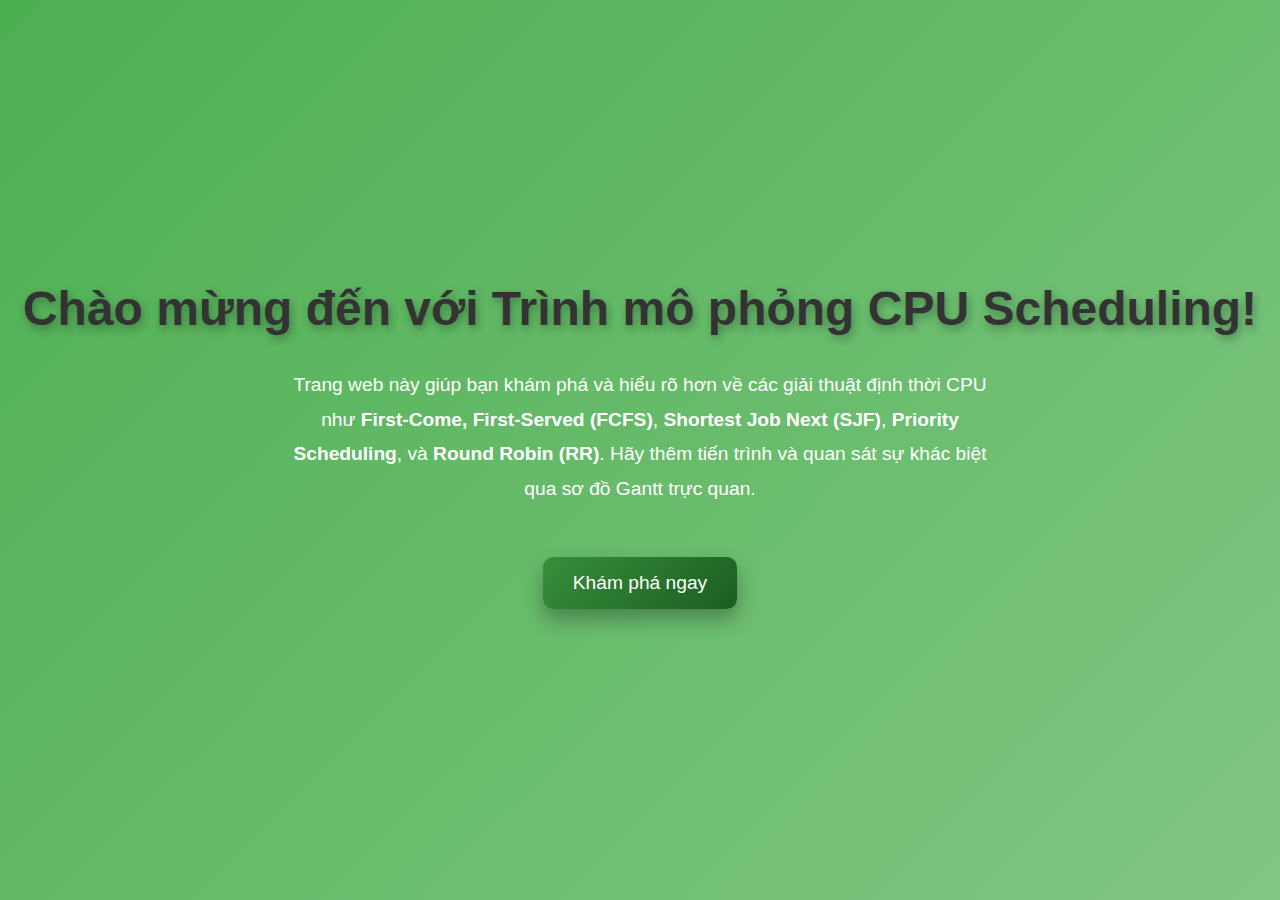
==== index.html @ cb7002d4 "first commit" ====
<!DOCTYPE html>
<html lang="vi">
<head>
    <meta charset="UTF-8">
    <meta name="viewport" content="width=device-width, initial-scale=1.0">
    <title>CPU Scheduling Algorithms</title>
    <link rel="stylesheet" href="style1.css">
</head>
<body>
    <body>
        <div id="intro">
            <h1>Chào mừng đến với Trình mô phỏng CPU Scheduling!</h1>
            <p>
                Trang web này giúp bạn khám phá và hiểu rõ hơn về các giải thuật định thời CPU như 
                <strong>First-Come, First-Served (FCFS)</strong>, 
                <strong>Shortest Job Next (SJF)</strong>, 
                <strong>Priority Scheduling</strong>, và 
                <strong>Round Robin (RR)</strong>. 
                Hãy thêm tiến trình và quan sát sự khác biệt qua sơ đồ Gantt trực quan.
            </p>
            <button id="startBtn">Khám phá ngay</button>
        </div>
        <div id="loading" style="display: none;">
            <p>Đang tính toán...</p>
            <div class="spinner"></div>
        </div>
            
        <div id="app" style="display: none;"> <!-- Ẩn nội dung chính lúc đầu -->
            <h1>Minh Họa Giải Thuật Định Thời CPU</h1>
            <!-- Nội dung cũ -->
            <select id="algorithm" onchange="toggleTimeQuantum(); togglePriorityColumn();">
                <option value="fcfs">First-Come, First-Served (FCFS)</option>
                <option value="sjf">Shortest Job First (SJF)</option>
                <option value="priority">Priority Scheduling</option>
                <option value="rr">Round Robin (RR)</option>
            </select>
            
            <input type="number" id="timeQuantum" placeholder="Time Quantum (dành cho RR)" style="display: none;">
    
            <button id="addProcessBtn">Thêm Tiến Trình</button>
            
            <table id="processTable">
                <tr>
                    <th>Tiến Trình</th>
                    <th>Thời Gian Đến</th>
                    <th>Thời Gian Burst</th>
                    <th id="priorityColumn" style="display: none;">Độ Ưu Tiên</th>
                </tr>
            </table>
    
            <button id="runAlgorithmBtn">Chạy Giải Thuật</button>
            <button id="clearOutputBtn">Xóa Nội Dung</button>

    
            <div id="ganttChart" style="margin-top: 20px;">
                <h3>Sơ đồ Gantt:</h3>
                <canvas id="ganttCanvas" width="800" height="100"></canvas>
            </div>
    
            <div id="output"></div>



        </div>
        <!-- <script src="script.js"></script> -->
        <script src="test.js"></script>
    </body>


<!-- 
    <h1>Minh Họa Giải Thuật Định Thời CPU</h1>
    <div id="app"> -->
        <!-- <select id="algorithm" onchange="toggleTimeQuantum(); togglePriorityColumn();">
            <option value="fcfs">First-Come, First-Served (FCFS)</option>
            <option value="sjf">Shortest Job Next (sjf)</option>
            <option value="priority">Priority Scheduling</option>
            <option value="rr">Round Robin (RR)</option>
        </select>
        
        <input type="number" id="timeQuantum" placeholder="Time Quantum (dành cho RR)" style="display: none;">

        <button id="addProcessBtn">Thêm Tiến Trình</button>
        
        <table id="processTable">
            <tr>
                <th>Tiến Trình</th>
                <th>Thời Gian Đến</th>
                <th>Thời Gian Burst</th>
                <th id="priorityColumn" style="display: none;">Độ Ưu Tiên</th>
            </tr>
        </table>

        <button id="runAlgorithmBtn">Chạy Giải Thuật</button>

        <div id="ganttChart" style="margin-top: 20px;">
            <h3>Sơ đồ Gantt:</h3>
            <canvas id="ganttCanvas" width="800" height="100"></canvas>
        </div>

        <div id="output"></div> -->
    <!-- </div> -->
    <script src="script.js"></script>
</body>
</html>
---- style1.css ----
/* Reset cơ bản */
* {
    margin: 0;
    padding: 0;
    box-sizing: border-box;
    font-family: 'Roboto', sans-serif;
}

body {
    background-color: #f4f4f4;
    color: #333;
    line-height: 1.6;
}

/* Phần Intro */
#intro {
    height: 100vh; /* Chiều cao viewport */
    display: flex;
    flex-direction: column;
    justify-content: center;
    align-items: center;
    text-align: center;
    background: linear-gradient(135deg, #4caf50, #81c784);
    color: white;
    padding: 20px;
    animation: fadeInSlide 1.5s ease-out;
}

#intro h1 {
    font-size: 3rem;
    margin-bottom: 20px;
    text-shadow: 2px 4px 8px rgba(0, 0, 0, 0.3);
}

#intro p {
    font-size: 1.2rem;
    line-height: 1.8;
    margin-bottom: 30px;
    max-width: 700px;
}

#intro button {
    background: linear-gradient(135deg, #388e3c, #1b5e20);
    color: white;
    padding: 15px 30px;
    font-size: 1.2rem;
    border: none;
    border-radius: 10px;
    box-shadow: 0 10px 20px rgba(0, 0, 0, 0.3);
    cursor: pointer;
    transition: all 0.3s ease;
}

#intro button:hover {
    background: linear-gradient(135deg, #4caf50, #388e3c);
    transform: scale(1.05);
    box-shadow: 0 12px 25px rgba(0, 0, 0, 0.4);
}

/* Hiệu ứng chuyển động */
@keyframes fadeInSlide {
    from {
        opacity: 0;
        transform: translateY(50px);
    }
    to {
        opacity: 1;
        transform: translateY(0);
    }
}

/* Trang chính */
h1 {
    font-size: 2.5rem;
    color: #333;
    margin-bottom: 20px;
    text-align: center;
    text-shadow: 2px 2px 6px rgba(0, 0, 0, 0.2);
}

#app {
    max-width: 1200px;
    margin: 20px auto;
    background: white;
    padding: 20px;
    border-radius: 15px;
    box-shadow: 0 10px 30px rgba(0, 0, 0, 0.1);
}

/* Dropdown chọn thuật toán */
#algorithm {
    width: 100%;
    max-width: 400px;
    padding: 10px;
    margin: 20px auto;
    border: 2px solid #4caf50;
    border-radius: 10px;
    background: white;
    font-size: 1rem;
    box-shadow: 0 5px 15px rgba(0, 0, 0, 0.1);
}

#timeQuantum {
    display: none;
    width: 100%;
    max-width: 300px;
    padding: 10px;
    margin: 20px auto;
    border: 2px solid #4caf50;
    border-radius: 10px;
    font-size: 1rem;
}

/* Nút thêm và chạy thuật toán */
button {
    display: block;
    background: linear-gradient(135deg, #388e3c, #1b5e20);
    color: white;
    padding: 10px 20px;
    font-size: 1rem;
    border: none;
    border-radius: 10px;
    margin: 20px auto;
    cursor: pointer;
    transition: all 0.3s ease;
    box-shadow: 0 5px 15px rgba(0, 0, 0, 0.2);
}

button:hover {
    background: linear-gradient(135deg, #4caf50, #388e3c);
    transform: scale(1.05);
    box-shadow: 0 10px 20px rgba(0, 0, 0, 0.4);
}

/* Bảng tiến trình */
table {
    width: 100%;
    border-collapse: collapse;
    margin: 20px 0;
}

th, td {
    text-align: center;
    padding: 10px;
    border: 1px solid #ddd;
    font-size: 1rem;
}

th {
    background-color: #4caf50;
    color: white;
}

tr:nth-child(even) {
    background-color: #f9f9f9;
}

tr:hover {
    background-color: #f1f1f1;
}

/* Sơ đồ Gantt */
#ganttChart {
    margin-top: 40px;
    text-align: center;
}

#ganttCanvas {
    border: 2px solid #4caf50;
    border-radius: 10px;
    box-shadow: 0 5px 15px rgba(0, 0, 0, 0.2);
}

/* Kết quả */
#output {
    margin-top: 20px;
    padding: 20px;
    background: #e8f5e9;
    border-left: 5px solid #4caf50;
    border-radius: 10px;
    box-shadow: 0 5px 15px rgba(0, 0, 0, 0.1);
}

#output h3 {
    font-size: 1.5rem;
    color: #388e3c;
    margin-bottom: 10px;
}


#clearOutputBtn {
    background: linear-gradient(135deg, #d32f2f, #b71c1c);
    color: white;
    padding: 10px 20px;
    font-size: 1rem;
    border: none;
    border-radius: 10px;
    margin: 20px auto;
    cursor: pointer;
    transition: all 0.3s ease;
    box-shadow: 0 5px 15px rgba(0, 0, 0, 0.2);
    display: block;
}

#clearOutputBtn:hover {
    background: linear-gradient(135deg, #f44336, #d32f2f);
    transform: scale(1.05);
    box-shadow: 0 10px 20px rgba(0, 0, 0, 0.4);
}

/* phần bổ xung */
/* Hiệu ứng Loading */
#loading {
    position: fixed;
    top: 50%;
    left: 50%;
    transform: translate(-50%, -50%);
    background-color: rgba(0, 0, 0, 0.5);
    padding: 20px;
    border-radius: 10px;
    color: white;
    font-size: 1.2rem;
    text-align: center;
    display: none; /* Ẩn mặc định */
}

.spinner {
    border: 4px solid #f3f3f3;
    border-top: 4px solid #4caf50;
    border-radius: 50%;
    width: 40px;
    height: 40px;
    animation: spin 2s linear infinite;
}

@keyframes spin {
    0% { transform: rotate(0deg); }
    100% { transform: rotate(360deg); }
}
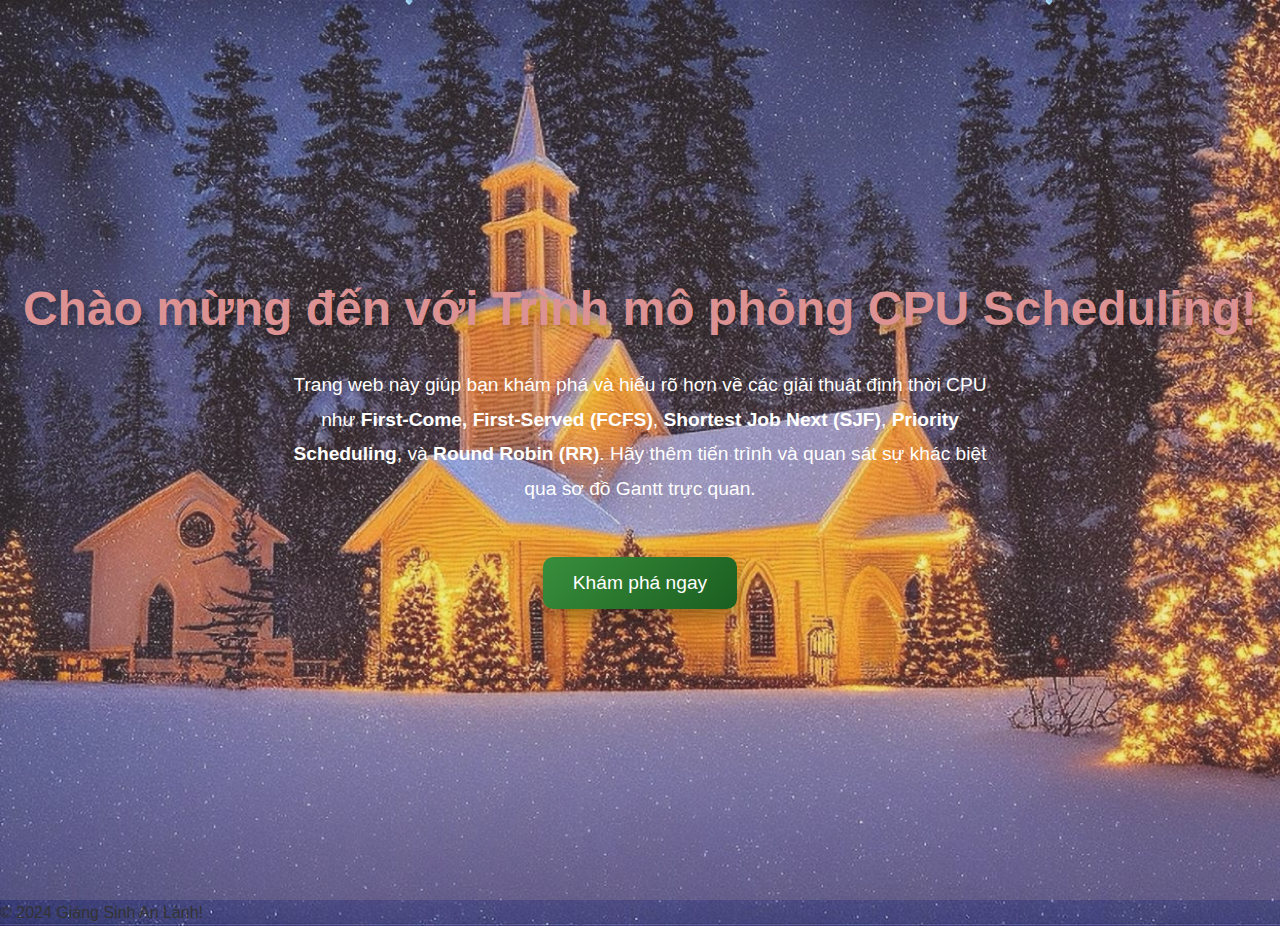
==== commit 9e42ab6b: "thay đổi" ====
--- a/index.html
+++ b/index.html
@@ -8,7 +8,21 @@
 </head>
 <body>
     <body>
+        <div class="snowflake" style="left: 10%; font-size: 30px;">❄️</div>
+    <div class="snowflake" style="left: 20%; font-size: 25px;">❄️</div>
+    <div class="snowflake" style="left: 30%; font-size: 40px;">❄️</div>
+    <div class="snowflake" style="left: 50%; font-size: 35px;">❄️</div>
+    <div class="snowflake" style="left: 60%; font-size: 25px;">❄️</div>
+    <div class="snowflake" style="left: 70%; font-size: 30px;">❄️</div>
+    <div class="snowflake" style="left: 80%; font-size: 40px;">❄️</div>
+    <div class="snowflake" style="left: 20%; font-size: 25px;">❄️</div>
+    <div class="snowflake" style="left: 30%; font-size: 40px;">❄️</div>
+    <div class="snowflake" style="left: 50%; font-size: 35px;">❄️</div>
+    <div class="snowflake" style="left: 60%; font-size: 25px;">❄️</div>
+    <div class="snowflake" style="left: 70%; font-size: 30px;">❄️</div>
+    <div class="snowflake" style="left: 80%; font-size: 40px;">❄️</div>
         <div id="intro">
+            <!--Update-->
             <h1>Chào mừng đến với Trình mô phỏng CPU Scheduling!</h1>
             <p>
                 Trang web này giúp bạn khám phá và hiểu rõ hơn về các giải thuật định thời CPU như 
@@ -63,7 +77,7 @@
 
         </div>
         <!-- <script src="script.js"></script> -->
-        <script src="test.js"></script>
+        <script src="1test.js"></script>
     </body>
 
 
@@ -99,6 +113,9 @@
 
         <div id="output"></div> -->
     <!-- </div> -->
+    <footer>
+        <p>&copy; 2024 Giáng Sinh An Lành!</p>
+    </footer>
     <script src="script.js"></script>
 </body>
 </html>
--- a/style1.css
+++ b/style1.css
@@ -6,21 +6,62 @@
     font-family: 'Roboto', sans-serif;
 }
 
+/* Thêm màu nền Giáng sinh cho toàn trang */
 body {
     background-color: #f4f4f4;
     color: #333;
     line-height: 1.6;
+    background-image: url('./image/anh-giang-sinh-dep\ \(19\).jpg'); /* Hình nền Giáng sinh */
+    background-size: cover;
+    background-repeat: no-repeat;
+    position: relative;
+}
+
+/* Thêm hiệu ứng tuyết rơi */
+@keyframes snow {
+    0% { top: -50px; }
+    100% { top: 100%; }
+}
+
+.snowflake {
+    position: absolute;
+    top: -50px;
+    color: #ffffff;
+    font-size: 20px;
+    z-index: 9999;
+    opacity: 0.8;
+    animation: snow 10s linear infinite;
+}
+
+.snowflake:nth-child(odd) {
+    animation-duration: 12s;
+}
+
+.snowflake:nth-child(1) {
+    left: 10%;
+    animation-duration: 9s;
+}
+
+.snowflake:nth-child(2) {
+    left: 50%;
+    animation-duration: 7s;
+}
+
+.snowflake:nth-child(3) {
+    left: 70%;
+    animation-duration: 10s;
 }
 
 /* Phần Intro */
 #intro {
-    height: 100vh; /* Chiều cao viewport */
+    height: 100vh;
     display: flex;
     flex-direction: column;
     justify-content: center;
     align-items: center;
     text-align: center;
-    background: linear-gradient(135deg, #4caf50, #81c784);
+    background: linear-gradient(135deg, rgba(192, 175, 175, 0.2), rgba(200, 163, 161, 0.2)); /* Màu đỏ Giáng sinh với độ trong suốt */
+
     color: white;
     padding: 20px;
     animation: fadeInSlide 1.5s ease-out;
@@ -72,7 +113,7 @@
 /* Trang chính */
 h1 {
     font-size: 2.5rem;
-    color: #333;
+    color: #dc9292;
     margin-bottom: 20px;
     text-align: center;
     text-shadow: 2px 2px 6px rgba(0, 0, 0, 0.2);
@@ -136,101 +177,44 @@
 table {
     width: 100%;
     border-collapse: collapse;
-    margin: 20px 0;
+    margin-top: 20px;
 }
 
 th, td {
-    text-align: center;
     padding: 10px;
     border: 1px solid #ddd;
-    font-size: 1rem;
+    text-align: center;
 }
 
 th {
-    background-color: #4caf50;
-    color: white;
-}
-
-tr:nth-child(even) {
-    background-color: #f9f9f9;
-}
-
-tr:hover {
-    background-color: #f1f1f1;
-}
-
-/* Sơ đồ Gantt */
+    background-color: #388e3c;
+    color: white;
+}
+
+#priorityColumn {
+    display: none;
+}
+
+/* Gantt chart */
 #ganttChart {
-    margin-top: 40px;
-    text-align: center;
-}
-
-#ganttCanvas {
-    border: 2px solid #4caf50;
-    border-radius: 10px;
-    box-shadow: 0 5px 15px rgba(0, 0, 0, 0.2);
-}
-
-/* Kết quả */
+    margin-top: 30px;
+}
+
 #output {
     margin-top: 20px;
-    padding: 20px;
-    background: #e8f5e9;
-    border-left: 5px solid #4caf50;
-    border-radius: 10px;
-    box-shadow: 0 5px 15px rgba(0, 0, 0, 0.1);
-}
-
-#output h3 {
-    font-size: 1.5rem;
-    color: #388e3c;
-    margin-bottom: 10px;
-}
-
-
-#clearOutputBtn {
-    background: linear-gradient(135deg, #d32f2f, #b71c1c);
-    color: white;
-    padding: 10px 20px;
-    font-size: 1rem;
-    border: none;
-    border-radius: 10px;
-    margin: 20px auto;
-    cursor: pointer;
-    transition: all 0.3s ease;
-    box-shadow: 0 5px 15px rgba(0, 0, 0, 0.2);
-    display: block;
-}
-
-#clearOutputBtn:hover {
-    background: linear-gradient(135deg, #f44336, #d32f2f);
-    transform: scale(1.05);
-    box-shadow: 0 10px 20px rgba(0, 0, 0, 0.4);
-}
-
-/* phần bổ xung */
-/* Hiệu ứng Loading */
-#loading {
-    position: fixed;
-    top: 50%;
-    left: 50%;
-    transform: translate(-50%, -50%);
-    background-color: rgba(0, 0, 0, 0.5);
-    padding: 20px;
-    border-radius: 10px;
-    color: white;
+    text-align: center;
     font-size: 1.2rem;
-    text-align: center;
-    display: none; /* Ẩn mặc định */
-}
-
+}
+
+/* Hiệu ứng vòng xoay (spinner) */
 .spinner {
     border: 4px solid #f3f3f3;
     border-top: 4px solid #4caf50;
     border-radius: 50%;
-    width: 40px;
-    height: 40px;
-    animation: spin 2s linear infinite;
+    width: 30px;
+    height: 30px;
+    animation: spin 1s linear infinite;
+    margin: 20px auto;
 }
 
 @keyframes spin {
